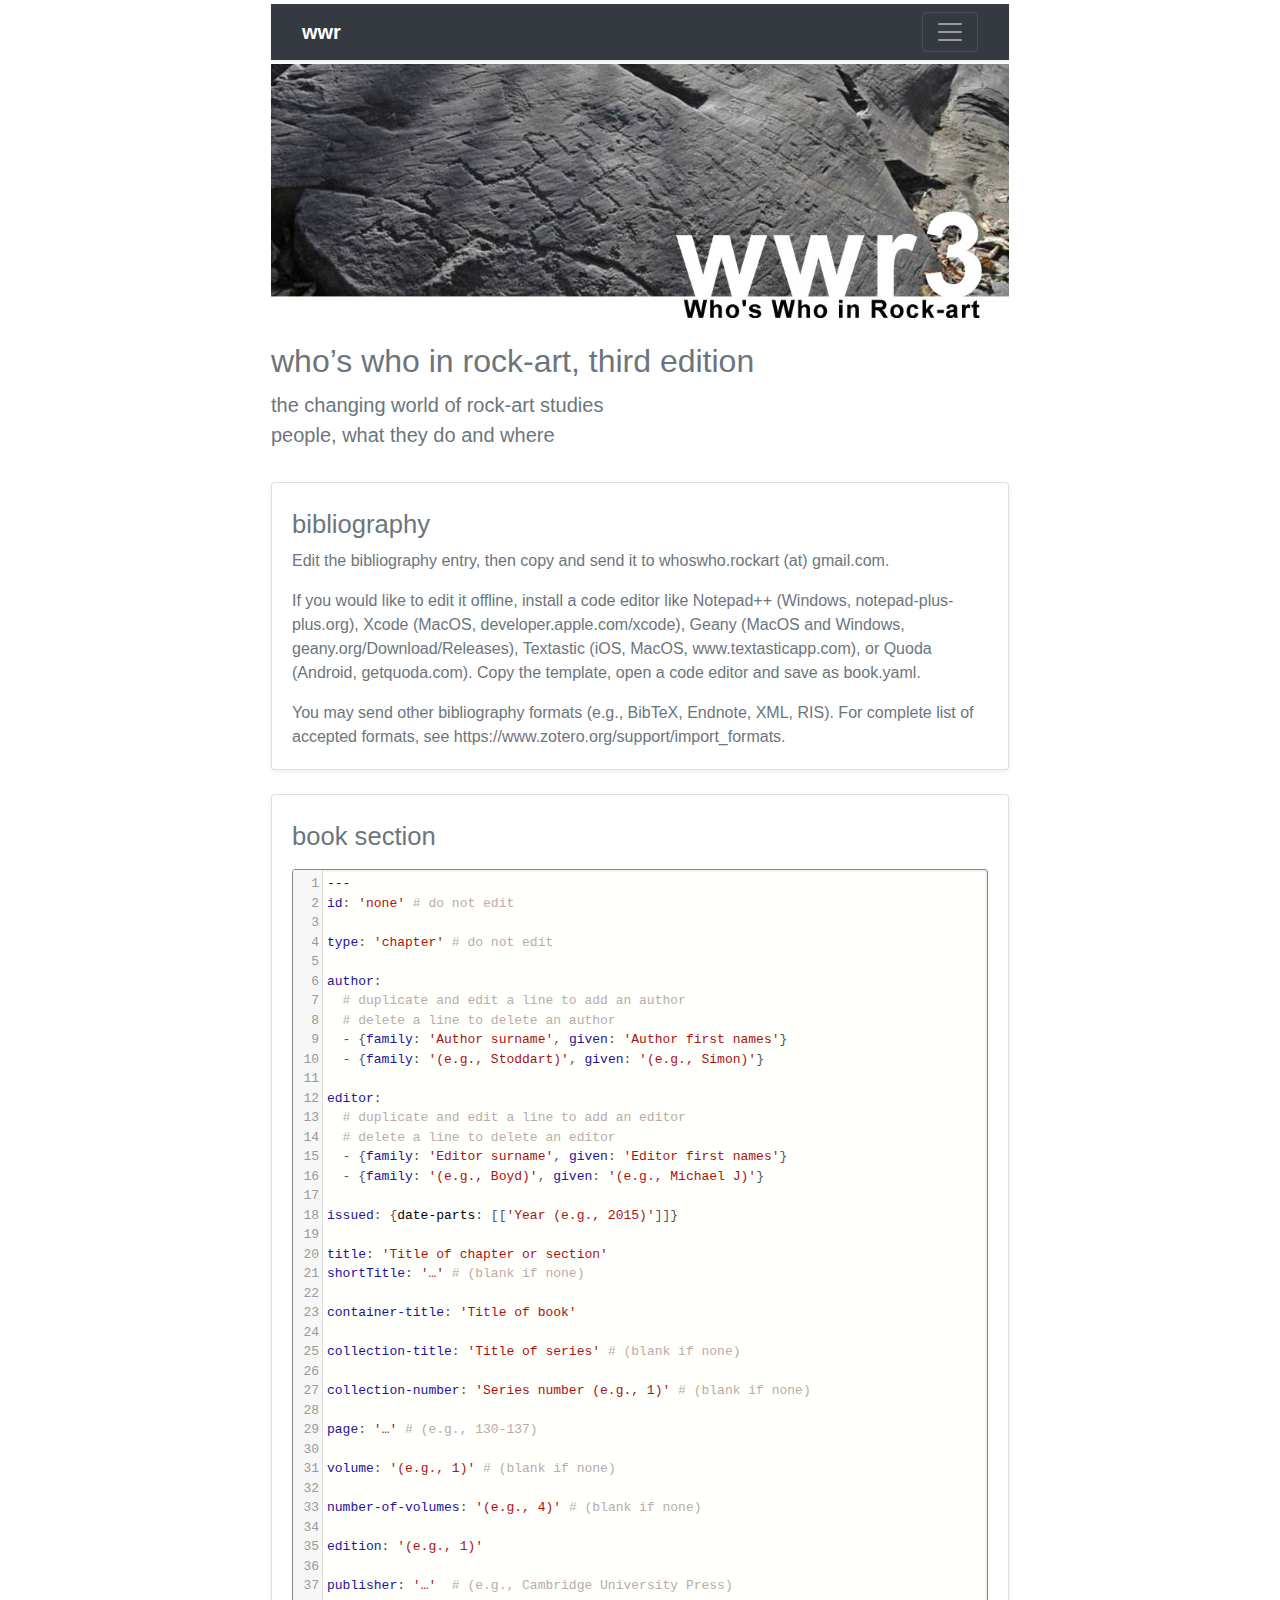
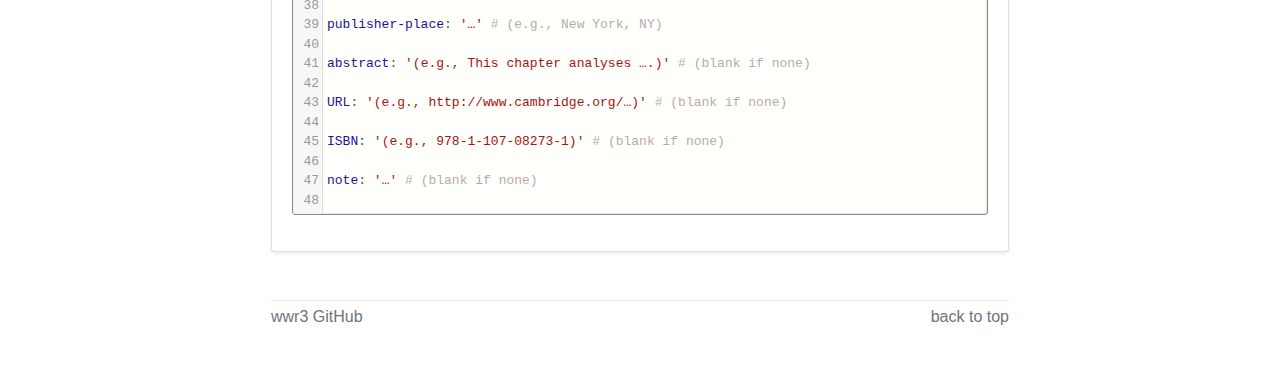
==== docs/en/book-section.html @ fb1601f6 "wwr3 update" ====
<!DOCTYPE html>
<html lang="en">
<head>
<meta charset="utf-8">
<meta name="viewport" content="width=device-width, initial-scale=1, shrink-to-fit=no">
<meta name="description" content="Who’s Who in Rock-art">
<meta name="author" content="Who’s Who in Rock-art">

<title>who’s who in rock-art, third edition  (wwr3)</title>

<meta name="keywords" content="who’s who, rock art">
<meta name="application-name" content="wwr3">

<meta name="msapplication-config" content="../assets/favicons/browserconfig.xml">
<link rel="apple-touch-icon" sizes="180x180" href="../assets/favicons/apple-touch-icon.png">
<link rel="icon" type="image/png" sizes="32x32" href="../assets/favicons/favicon-32x32.png">
<link rel="icon" type="image/png" sizes="16x16" href="../assets/favicons/favicon-16x16.png">
<link rel="manifest" href="../assets/favicons/manifest.json">
<link rel="mask-icon" color="#5bbad5" href="../assets/favicons/safari-pinned-tab.svg">
<link rel="shortcut icon" href="../assets/favicons/favicon.ico">
<link rel="stylesheet" href="../assets/css/codemirror.css">
<link rel="stylesheet" href="../assets/css/js-yaml-demo.css">
<link rel="stylesheet" href="../assets/css/bootstrap.min.css">
<link href="../assets/css/album.css" rel="stylesheet">
<style>.container {max-width: 768px;}</style>
</head>

<body>
<!--[if lte IE 9]><p>(cf., https://browsehappy.com/)</p><![endif]-->
<noscript><p>JavaScript required to view this page</p></noscript>

<header class="pt-1">
  <div class="container">
    <div class="collapse bg-dark" id="navbarHeader">
      <div class="container">
        <div class="row">
          <div class="col-sm-8 col-md-7 py-4">
          </div>
          <div class="col-sm-4 offset-md-1 py-4">
            <ul class="list-unstyled">
              <li><a href="index.html" class="text-white">introduction</a></li>
              <li><a href="main.html" class="text-white">main questionaire</a></li>
              <li><a href="main-example.html" class="text-white">main example</a></li>
              <li><a href="book.html" class="text-white">bibliography book</a></li>
              <li><a href="book-section.html" class="text-white">bibliography book section</a></li>
              <li><a href="journal-article.html" class="text-white">bibliography journal article</a></li>
              <li><a href="conference-paper.html" class="text-white">bibliography conference paper</a></li>
              <li><a href="search.html" class="text-white">search</a></li>
            </ul>
          </div>
        </div>
      </div>
    </div>
    <div class="navbar navbar-dark bg-dark shadow-sm">
      <div class="container d-flex justify-content-between">
        <a href="#" class="navbar-brand d-flex align-items-center">
          <strong>wwr</strong>
        </a>
        <button class="navbar-toggler" type="button" data-toggle="collapse" data-target="#navbarHeader" aria-controls="navbarHeader" aria-expanded="false" aria-label="Toggle navigation">
          <span class="navbar-toggler-icon"></span>
        </button>
      </div>
    </div>
  </div>
</header>

<main role="main">

  <div class="container">
    <div class="pt-1 pb-3">
      <img class="img-fluid mx-auto d-block" alt="../assets/images/wwr3.jpg" src="../assets/images/wwr3.jpg">
    </div>
    <h1>
      <small class="jumbotron-heading text-secondary">who’s who in rock-art, third edition</small>
    </h1>
    <p class="lead text-secondary">
      the changing world of rock-art studies<br>
      people, what they do and where
    </p>
  </div>

  <div class="album pt-3 pb-1 bg-transparent">
    <div class="container">
      <div class="row">

        <div class="col-md-12">
          <div class="card mb-4 shadow-sm">
            <div class="card-body">
              <h2 class="card-text text-secondary"><small>bibliography</small></h2>
              <p class="card-text text-secondary">Edit the bibliography entry, then copy and send it to <a href="mailto:whoswho.rockart" class="text-secondary">whoswho.rockart (at) gmail.com</a>.</p>
              <p class="card-text text-secondary">If you would like to edit it offline, install a code editor like Notepad++ (Windows, <a href="https://notepad-plus-plus.org/" class="text-secondary">notepad-plus-plus.org</a>), Xcode (MacOS, <a href="https://developer.apple.com/xcode/" class="text-secondary">developer.apple.com/xcode</a>), Geany (MacOS and Windows, <a href="https://geany.org/Download/Releases" class="text-secondary">geany.org/Download/Releases</a>), Textastic (iOS, MacOS, <a href="https://www.textasticapp.com/" class="text-secondary">www.textasticapp.com</a>), or Quoda (Android, <a href="http://getquoda.com/" class="text-secondary">getquoda.com</a>). Copy the template, open a code editor and save as book.yaml.</p>
              <p class="card-text text-secondary">You may send other bibliography formats (e.g., BibTeX, Endnote, XML, RIS). For complete list of accepted formats, see <a href="https://www.zotero.org/support/import_formats" class="text-secondary">https://www.zotero.org/support/import_formats</a>.</p>
            </div>
          </div>
        </div>

        <div class="col-md-12">
          <div class="card mb-4 shadow-sm">
            <div class="card-body">
              <h2 class="card-text text-secondary"><small>book section </small></h2>
              <p class="card-text text-secondary">
                <form name="wwrbooksection" accept-charset="utf-8" method="get" action="">
                  <div class="form-group">
                    <div class="src">
                      <textarea class="form-control" id="tarea" name="tarea">
---
id: 'none' # do not edit

type: 'chapter' # do not edit

author:
  # duplicate and edit a line to add an author
  # delete a line to delete an author
  - {family: 'Author surname', given: 'Author first names'}
  - {family: '(e.g., Stoddart)', given: '(e.g., Simon)'}

editor:
  # duplicate and edit a line to add an editor
  # delete a line to delete an editor
  - {family: 'Editor surname', given: 'Editor first names'}
  - {family: '(e.g., Boyd)', given: '(e.g., Michael J)'}

issued: {date-parts: [['Year (e.g., 2015)']]}

title: 'Title of chapter or section'
shortTitle: '…' # (blank if none)

container-title: 'Title of book'

collection-title: 'Title of series' # (blank if none)

collection-number: 'Series number (e.g., 1)' # (blank if none)

page: '…' # (e.g., 130-137)

volume: '(e.g., 1)' # (blank if none)

number-of-volumes: '(e.g., 4)' # (blank if none)

edition: '(e.g., 1)'

publisher: '…'  # (e.g., Cambridge University Press)

publisher-place: '…' # (e.g., New York, NY)

abstract: '(e.g., This chapter analyses ….)' # (blank if none)

URL: '(e.g., http://www.cambridge.org/…)' # (blank if none)

ISBN: '(e.g., 978-1-107-08273-1)' # (blank if none)

note: '…' # (blank if none)
</textarea>
                    </div>
                    <!-- /div class="src" -->
                  </div>
                </form>
              </p>
            </div>
          </div>
        </div>

      </div>
      <!-- /div class="row" -->
    </div>
    <!-- /div class="container" -->
  </div>
  <!-- /div class="album pt-3 pb-1 bg-transparent" -->

</main>

<footer class="text-muted  pt-1">
  <div class="container">
    <hr class="mb-1">
    <p class="float-right">
      <a class="text-muted" href="#">back to top</a>
    </p>
    <p><a class="text-muted" href="https://github.com/whoswho-rockart/wwr3">wwr3 GitHub</a></p>
  </div>
</footer>

<script src="../assets/js/jquery-3.3.1.slim.min.js"></script>
<script>window.jQuery || document.write('<script src="../assets/js/jquery-3.3.1.slim.min.js"><\/script>')</script>
<script src="../assets/js/popper.min.js"></script>
<script src="../assets/js/bootstrap.min.js"></script>
<script src="../assets/js/holder.min.js"></script>
<script src="../assets/js/js-yaml-demo.js"></script>
</body>
</html>
---- docs/assets/css/codemirror.css ----
/* BASICS */

.CodeMirror {
  /* Set height, width, borders, and global font properties here */
  font-family: monospace;
  height: 300px;
  color: black;
  direction: ltr;
}

/* PADDING */

.CodeMirror-lines {
  padding: 4px 0; /* Vertical padding around content */
}
.CodeMirror pre {
  padding: 0 4px; /* Horizontal padding of content */
}

.CodeMirror-scrollbar-filler, .CodeMirror-gutter-filler {
  background-color: white; /* The little square between H and V scrollbars */
}

/* GUTTER */

.CodeMirror-gutters {
  border-right: 1px solid #ddd;
  background-color: #f7f7f7;
  white-space: nowrap;
}
.CodeMirror-linenumbers {}
.CodeMirror-linenumber {
  padding: 0 3px 0 5px;
  min-width: 20px;
  text-align: right;
  color: #999;
  white-space: nowrap;
}

.CodeMirror-guttermarker { color: black; }
.CodeMirror-guttermarker-subtle { color: #999; }

/* CURSOR */

.CodeMirror-cursor {
  border-left: 1px solid black;
  border-right: none;
  width: 0;
}
/* Shown when moving in bi-directional text */
.CodeMirror div.CodeMirror-secondarycursor {
  border-left: 1px solid silver;
}
.cm-fat-cursor .CodeMirror-cursor {
  width: auto;
  border: 0 !important;
  background: #7e7;
}
.cm-fat-cursor div.CodeMirror-cursors {
  z-index: 1;
}
.cm-fat-cursor-mark {
  background-color: rgba(20, 255, 20, 0.5);
  -webkit-animation: blink 1.06s steps(1) infinite;
  -moz-animation: blink 1.06s steps(1) infinite;
  animation: blink 1.06s steps(1) infinite;
}
.cm-animate-fat-cursor {
  width: auto;
  border: 0;
  -webkit-animation: blink 1.06s steps(1) infinite;
  -moz-animation: blink 1.06s steps(1) infinite;
  animation: blink 1.06s steps(1) infinite;
  background-color: #7e7;
}
@-moz-keyframes blink {
  0% {}
  50% { background-color: transparent; }
  100% {}
}
@-webkit-keyframes blink {
  0% {}
  50% { background-color: transparent; }
  100% {}
}
@keyframes blink {
  0% {}
  50% { background-color: transparent; }
  100% {}
}

/* Can style cursor different in overwrite (non-insert) mode */
.CodeMirror-overwrite .CodeMirror-cursor {}

.cm-tab { display: inline-block; text-decoration: inherit; }

.CodeMirror-rulers {
  position: absolute;
  left: 0; right: 0; top: -50px; bottom: -20px;
  overflow: hidden;
}
.CodeMirror-ruler {
  border-left: 1px solid #ccc;
  top: 0; bottom: 0;
  position: absolute;
}

/* DEFAULT THEME */

.cm-s-default .cm-header {color: blue;}
.cm-s-default .cm-quote {color: #090;}
.cm-negative {color: #d44;}
.cm-positive {color: #292;}
.cm-header, .cm-strong {font-weight: bold;}
.cm-em {font-style: italic;}
.cm-link {text-decoration: underline;}
.cm-strikethrough {text-decoration: line-through;}

.cm-s-default .cm-keyword {color: #708;}
.cm-s-default .cm-atom {color: #219;}
.cm-s-default .cm-number {color: #164;}
.cm-s-default .cm-def {color: #00f;}
.cm-s-default .cm-variable,
.cm-s-default .cm-punctuation,
.cm-s-default .cm-property,
.cm-s-default .cm-operator {}
.cm-s-default .cm-variable-2 {color: #05a;}
.cm-s-default .cm-variable-3, .cm-s-default .cm-type {color: #085;}
.cm-s-default .cm-comment {color: #a50;}
.cm-s-default .cm-string {color: #a11;}
.cm-s-default .cm-string-2 {color: #f50;}
.cm-s-default .cm-meta {color: #555;}
.cm-s-default .cm-qualifier {color: #555;}
.cm-s-default .cm-builtin {color: #30a;}
.cm-s-default .cm-bracket {color: #997;}
.cm-s-default .cm-tag {color: #170;}
.cm-s-default .cm-attribute {color: #00c;}
.cm-s-default .cm-hr {color: #999;}
.cm-s-default .cm-link {color: #00c;}

.cm-s-default .cm-error {color: #f00;}
.cm-invalidchar {color: #f00;}

.CodeMirror-composing { border-bottom: 2px solid; }

/* Default styles for common addons */

div.CodeMirror span.CodeMirror-matchingbracket {color: #0b0;}
div.CodeMirror span.CodeMirror-nonmatchingbracket {color: #a22;}
.CodeMirror-matchingtag { background: rgba(255, 150, 0, .3); }
.CodeMirror-activeline-background {background: #e8f2ff;}

/* STOP */

/* The rest of this file contains styles related to the mechanics of
   the editor. You probably shouldn't touch them. */

.CodeMirror {
  position: relative;
  overflow: hidden;
  background: white;
}

.CodeMirror-scroll {
  overflow: scroll !important; /* Things will break if this is overridden */
  /* 30px is the magic margin used to hide the element's real scrollbars */
  /* See overflow: hidden in .CodeMirror */
  margin-bottom: -30px; margin-right: -30px;
  padding-bottom: 30px;
  height: 100%;
  outline: none; /* Prevent dragging from highlighting the element */
  position: relative;
}
.CodeMirror-sizer {
  position: relative;
  border-right: 30px solid transparent;
}

/* The fake, visible scrollbars. Used to force redraw during scrolling
   before actual scrolling happens, thus preventing shaking and
   flickering artifacts. */
.CodeMirror-vscrollbar, .CodeMirror-hscrollbar, .CodeMirror-scrollbar-filler, .CodeMirror-gutter-filler {
  position: absolute;
  z-index: 6;
  display: none;
}
.CodeMirror-vscrollbar {
  right: 0; top: 0;
  overflow-x: hidden;
  overflow-y: scroll;
}
.CodeMirror-hscrollbar {
  bottom: 0; left: 0;
  overflow-y: hidden;
  overflow-x: scroll;
}
.CodeMirror-scrollbar-filler {
  right: 0; bottom: 0;
}
.CodeMirror-gutter-filler {
  left: 0; bottom: 0;
}

.CodeMirror-gutters {
  position: absolute; left: 0; top: 0;
  min-height: 100%;
  z-index: 3;
}
.CodeMirror-gutter {
  white-space: normal;
  height: 100%;
  display: inline-block;
  vertical-align: top;
  margin-bottom: -30px;
}
.CodeMirror-gutter-wrapper {
  position: absolute;
  z-index: 4;
  background: none !important;
  border: none !important;
}
.CodeMirror-gutter-background {
  position: absolute;
  top: 0; bottom: 0;
  z-index: 4;
}
.CodeMirror-gutter-elt {
  position: absolute;
  cursor: default;
  z-index: 4;
}
.CodeMirror-gutter-wrapper ::selection { background-color: transparent }
.CodeMirror-gutter-wrapper ::-moz-selection { background-color: transparent }

.CodeMirror-lines {
  cursor: text;
  min-height: 1px; /* prevents collapsing before first draw */
}
.CodeMirror pre {
  /* Reset some styles that the rest of the page might have set */
  -moz-border-radius: 0; -webkit-border-radius: 0; border-radius: 0;
  border-width: 0;
  background: transparent;
  font-family: inherit;
  font-size: inherit;
  margin: 0;
  white-space: pre;
  word-wrap: normal;
  line-height: inherit;
  color: inherit;
  z-index: 2;
  position: relative;
  overflow: visible;
  -webkit-tap-highlight-color: transparent;
  -webkit-font-variant-ligatures: contextual;
  font-variant-ligatures: contextual;
}
.CodeMirror-wrap pre {
  word-wrap: break-word;
  white-space: pre-wrap;
  word-break: normal;
}

.CodeMirror-linebackground {
  position: absolute;
  left: 0; right: 0; top: 0; bottom: 0;
  z-index: 0;
}

.CodeMirror-linewidget {
  position: relative;
  z-index: 2;
  padding: 0.1px; /* Force widget margins to stay inside of the container */
}

.CodeMirror-widget {}

.CodeMirror-rtl pre { direction: rtl; }

.CodeMirror-code {
  outline: none;
}

/* Force content-box sizing for the elements where we expect it */
.CodeMirror-scroll,
.CodeMirror-sizer,
.CodeMirror-gutter,
.CodeMirror-gutters,
.CodeMirror-linenumber {
  -moz-box-sizing: content-box;
  box-sizing: content-box;
}

.CodeMirror-measure {
  position: absolute;
  width: 100%;
  height: 0;
  overflow: hidden;
  visibility: hidden;
}

.CodeMirror-cursor {
  position: absolute;
  pointer-events: none;
}
.CodeMirror-measure pre { position: static; }

div.CodeMirror-cursors {
  visibility: hidden;
  position: relative;
  z-index: 3;
}
div.CodeMirror-dragcursors {
  visibility: visible;
}

.CodeMirror-focused div.CodeMirror-cursors {
  visibility: visible;
}

.CodeMirror-selected { background: #d9d9d9; }
.CodeMirror-focused .CodeMirror-selected { background: #d7d4f0; }
.CodeMirror-crosshair { cursor: crosshair; }
.CodeMirror-line::selection, .CodeMirror-line > span::selection, .CodeMirror-line > span > span::selection { background: #d7d4f0; }
.CodeMirror-line::-moz-selection, .CodeMirror-line > span::-moz-selection, .CodeMirror-line > span > span::-moz-selection { background: #d7d4f0; }

.cm-searching {
  background-color: #ffa;
  background-color: rgba(255, 255, 0, .4);
}

/* Used to force a border model for a node */
.cm-force-border { padding-right: .1px; }

@media print {
  /* Hide the cursor when printing */
  .CodeMirror div.CodeMirror-cursors {
    visibility: hidden;
  }
}

/* See issue #2901 */
.cm-tab-wrap-hack:after { content: ''; }

/* Help users use markselection to safely style text background */
span.CodeMirror-selectedtext { background: none; }
---- docs/assets/css/js-yaml-demo.css ----
html, body {
  height: 100%;
}

body {
  margin: 0 30px;
  padding-bottom: 125px;
  overflow-x: hidden;
}

.header {
  padding: 1px 0 30px;
  white-space: nowrap;
  overflow: hidden;
}

.subheader {
  position: absolute;
  top: -35px;
  width: 100%;
}

.content {
  height: 100%;
}

#permalink {
  float: right;
}

.src .CodeMirror {
  background-color: #fffffb;
  border: 1px solid #888;
  border-radius: 3px;
  box-shadow: 0 0 3px #ccc inset;
}

.dst .CodeMirror {
  background-color: #F8F8F8;
  border: 1px solid #eee;
  border-radius: 3px;
}

/*.CodeMirror-scroll {
  height: 500px;
  line-height: 1.2;
}*/

.CodeMirror {
  height: 100%;
  font-size: 13px;
}

.CodeMirror .cm-comment {
  color: #baa;
}

.gh-ribbon {
    -webkit-transform: rotate(45deg);
    -ms-transform: rotate(45deg);
    transform: rotate(45deg);
    background-color: #686868;
    box-shadow: 0 0 2px rgba(102, 102, 102, 0.4);
    display: block;
    padding: 1px 0;
    position: fixed;
    right: -60px;
    top: 44px;
    width: 230px;
    z-index: 10000;
}
.gh-ribbon a {
    font-family: "Helvetica Neue",Helvetica,Arial,sans-serif;
    font-size: 13px;
    border: 1px solid #AAAAAA;
    color: #FFFFFF;
    display: block;
    font-size: 13px;
    font-weight: 700;
    outline: medium none;
    padding: 4px 50px 2px;
    text-align: center;
    text-decoration: none;
}
.csstransforms .gh-ribbon {
    display: block;
}
---- docs/assets/css/album.css ----
:root {
  --jumbotron-padding-y: 3rem;
}

.jumbotron {
  padding-top: var(--jumbotron-padding-y);
  padding-bottom: var(--jumbotron-padding-y);
  margin-bottom: 0;
  background-color: #fff;
}
@media (min-width: 768px) {
  .jumbotron {
    padding-top: calc(var(--jumbotron-padding-y) * 2);
    padding-bottom: calc(var(--jumbotron-padding-y) * 2);
  }
}

.jumbotron p:last-child {
  margin-bottom: 0;
}

.jumbotron-heading {
  font-weight: 300;
}

.jumbotron .container {
  max-width: 40rem;
}

footer {
  padding-top: 3rem;
  padding-bottom: 3rem;
}

footer p {
  margin-bottom: .25rem;
}
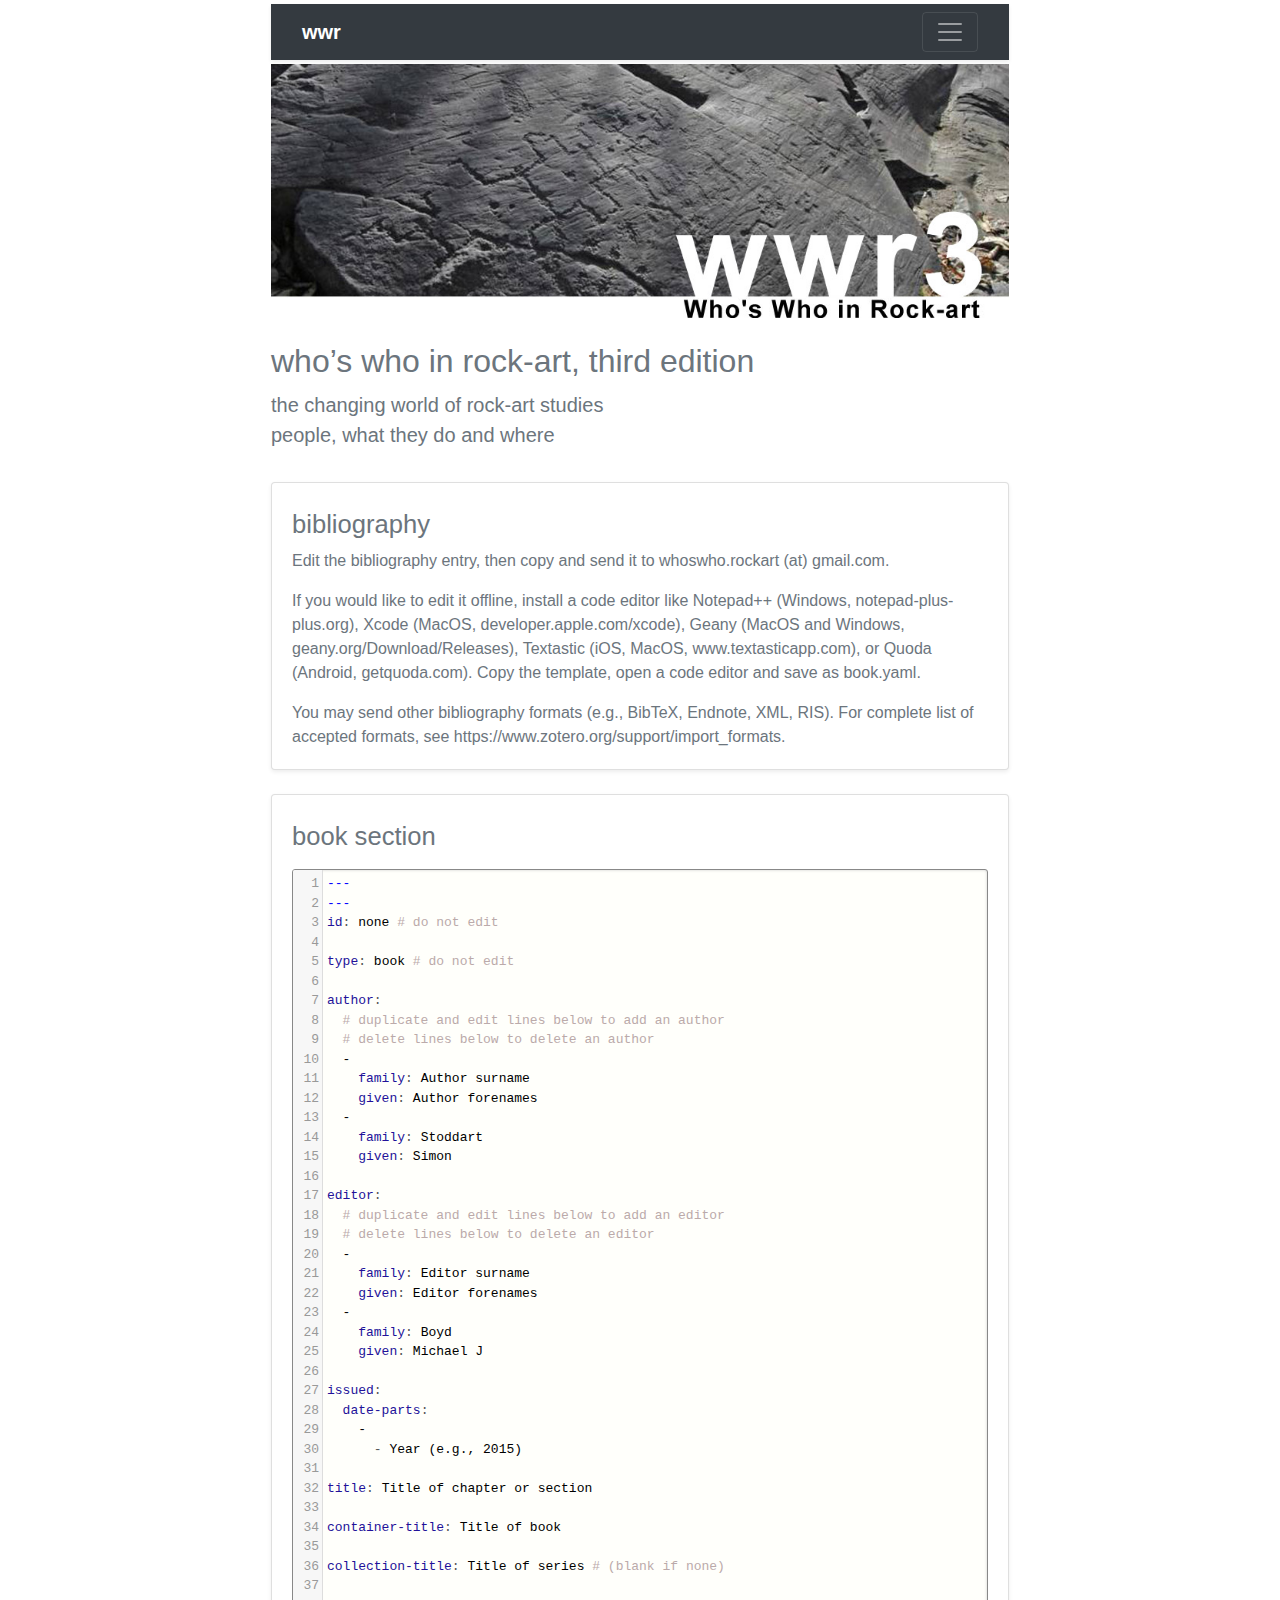
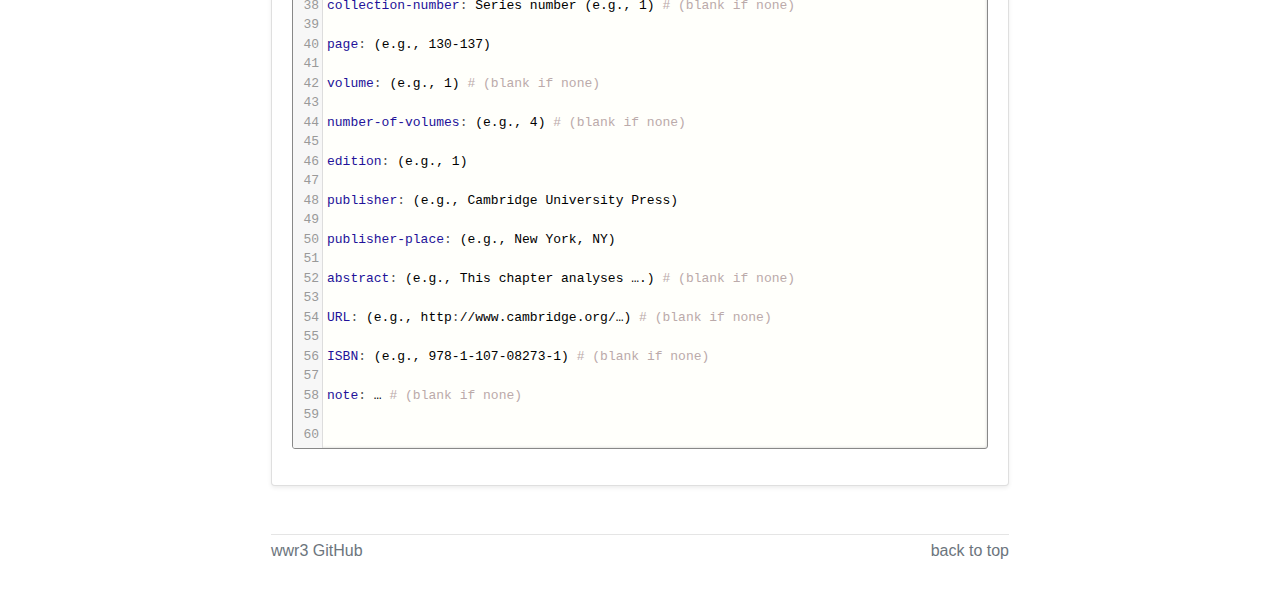
==== commit cdf40362: "(wwr3 update)" ====
--- a/docs/en/book-section.html
+++ b/docs/en/book-section.html
@@ -104,52 +104,64 @@
                     <div class="src">
                       <textarea class="form-control" id="tarea" name="tarea">
 ---
-id: 'none' # do not edit
-
-type: 'chapter' # do not edit
+---
+id: none # do not edit
+
+type: book # do not edit
 
 author:
-  # duplicate and edit a line to add an author
-  # delete a line to delete an author
-  - {family: 'Author surname', given: 'Author first names'}
-  - {family: '(e.g., Stoddart)', given: '(e.g., Simon)'}
+  # duplicate and edit lines below to add an author
+  # delete lines below to delete an author
+  -
+    family: Author surname
+    given: Author forenames
+  -
+    family: Stoddart
+    given: Simon
 
 editor:
-  # duplicate and edit a line to add an editor
-  # delete a line to delete an editor
-  - {family: 'Editor surname', given: 'Editor first names'}
-  - {family: '(e.g., Boyd)', given: '(e.g., Michael J)'}
-
-issued: {date-parts: [['Year (e.g., 2015)']]}
-
-title: 'Title of chapter or section'
-shortTitle: '…' # (blank if none)
-
-container-title: 'Title of book'
-
-collection-title: 'Title of series' # (blank if none)
-
-collection-number: 'Series number (e.g., 1)' # (blank if none)
-
-page: '…' # (e.g., 130-137)
-
-volume: '(e.g., 1)' # (blank if none)
-
-number-of-volumes: '(e.g., 4)' # (blank if none)
-
-edition: '(e.g., 1)'
-
-publisher: '…'  # (e.g., Cambridge University Press)
-
-publisher-place: '…' # (e.g., New York, NY)
-
-abstract: '(e.g., This chapter analyses ….)' # (blank if none)
-
-URL: '(e.g., http://www.cambridge.org/…)' # (blank if none)
-
-ISBN: '(e.g., 978-1-107-08273-1)' # (blank if none)
-
-note: '…' # (blank if none)
+  # duplicate and edit lines below to add an editor
+  # delete lines below to delete an editor
+  -
+    family: Editor surname
+    given: Editor forenames
+  -
+    family: Boyd
+    given: Michael J
+
+issued:
+  date-parts:
+    -
+      - Year (e.g., 2015)
+
+title: Title of chapter or section
+
+container-title: Title of book
+
+collection-title: Title of series # (blank if none)
+
+collection-number: Series number (e.g., 1) # (blank if none)
+
+page: (e.g., 130-137)
+
+volume: (e.g., 1) # (blank if none)
+
+number-of-volumes: (e.g., 4) # (blank if none)
+
+edition: (e.g., 1)
+
+publisher: (e.g., Cambridge University Press)
+
+publisher-place: (e.g., New York, NY)
+
+abstract: (e.g., This chapter analyses ….) # (blank if none)
+
+URL: (e.g., http://www.cambridge.org/…) # (blank if none)
+
+ISBN: (e.g., 978-1-107-08273-1) # (blank if none)
+
+note: … # (blank if none)
+
 </textarea>
                     </div>
                     <!-- /div class="src" -->
--- a/docs/assets/css/js-yaml-demo.css
+++ b/docs/assets/css/js-yaml-demo.css
@@ -1,13 +1,3 @@
-html, body {
-  height: 100%;
-}
-
-body {
-  margin: 0 30px;
-  padding-bottom: 125px;
-  overflow-x: hidden;
-}
-
 .header {
   padding: 1px 0 30px;
   white-space: nowrap;
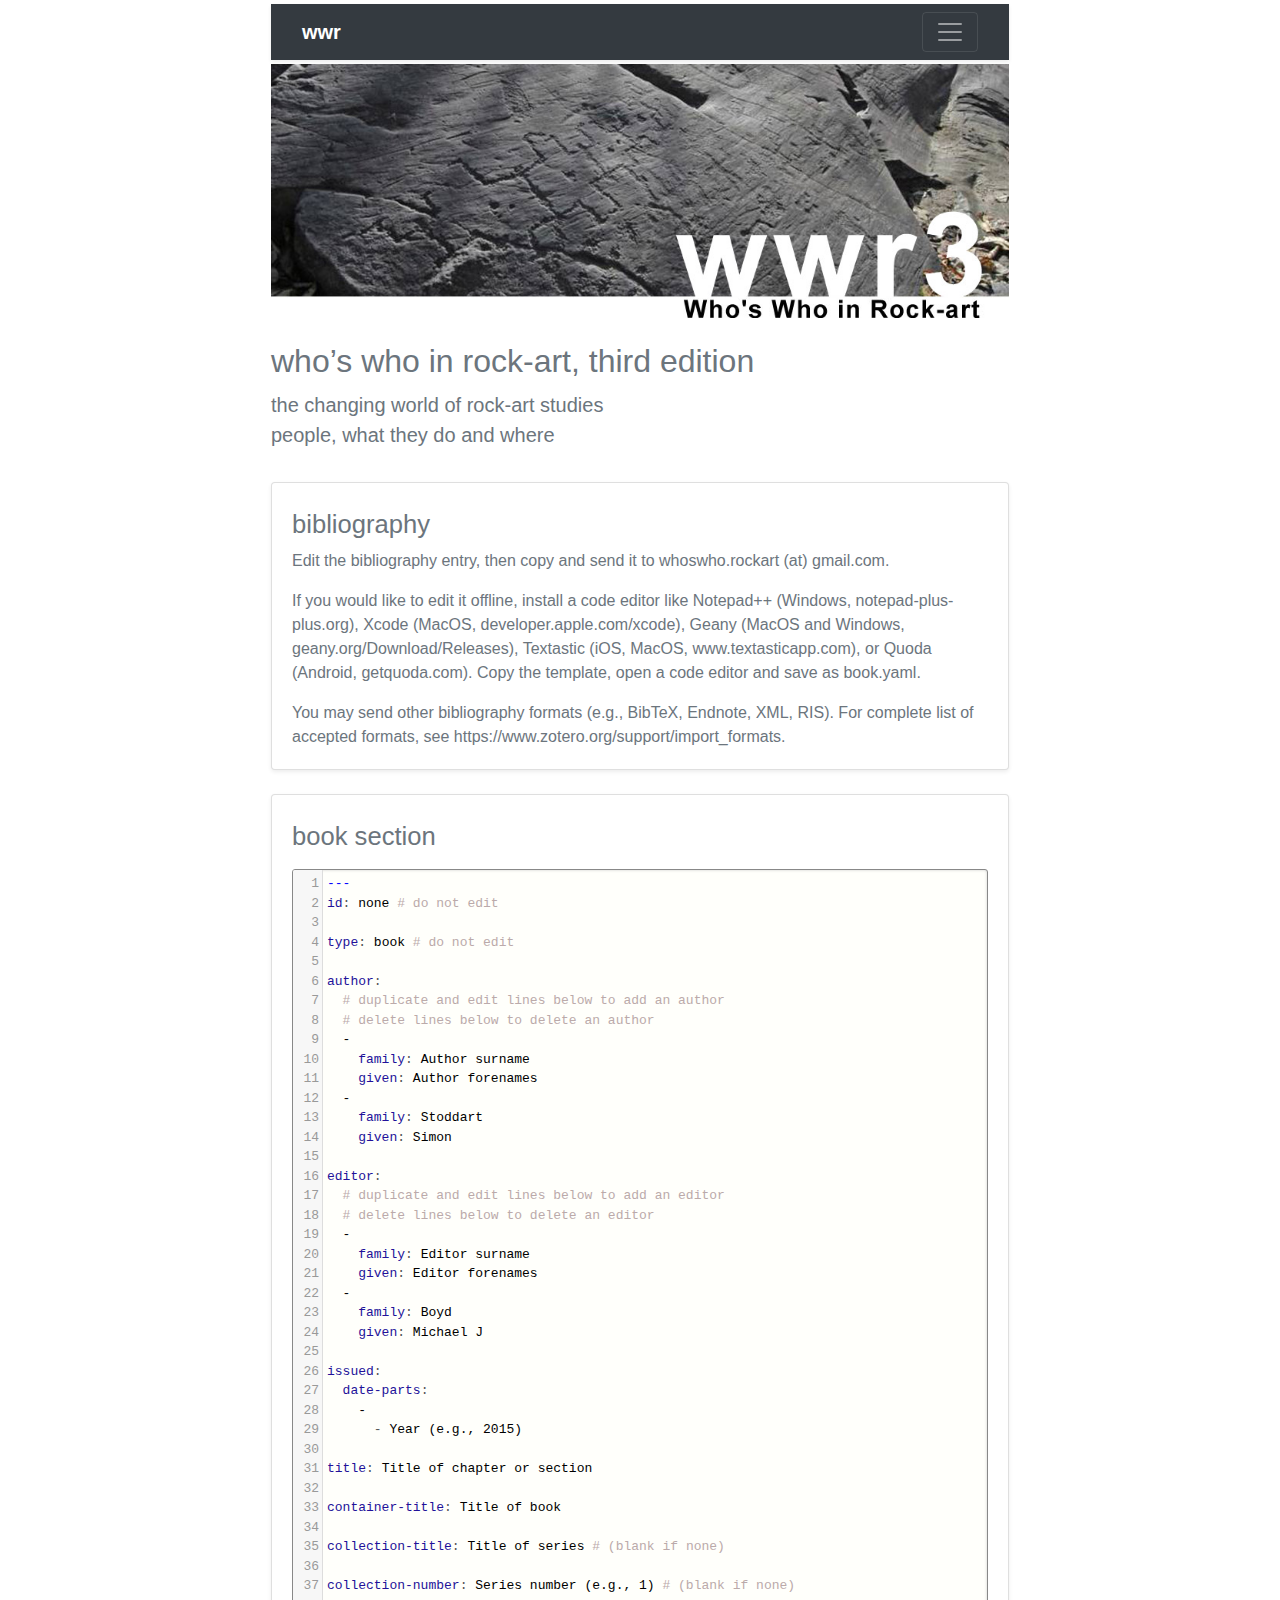
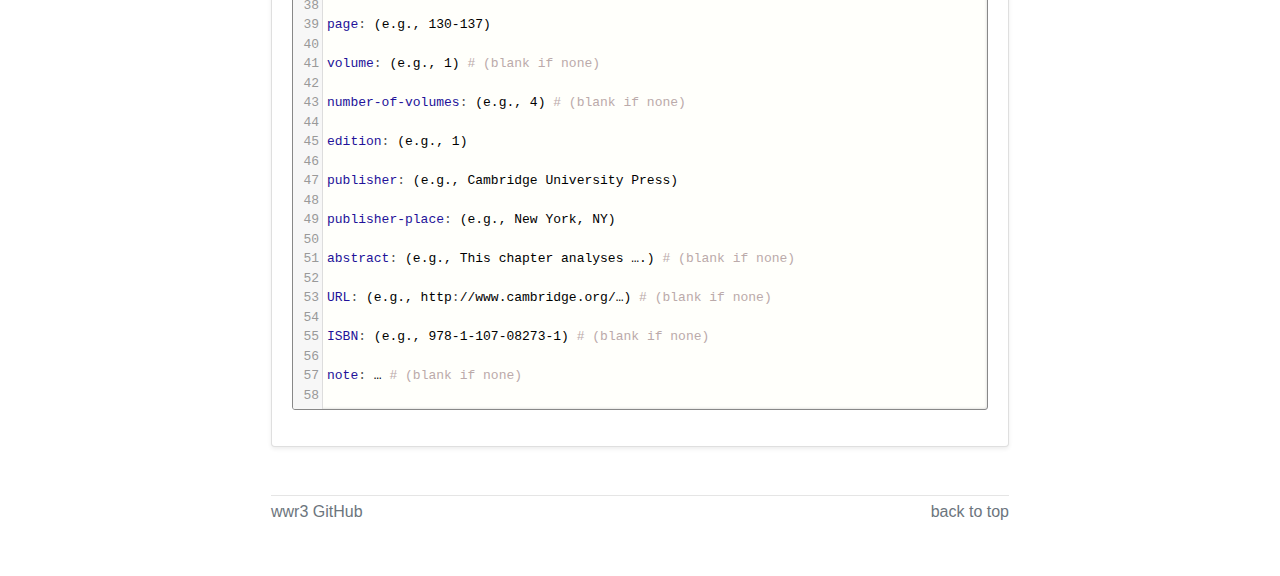
==== commit b73f5bb9: "wwr3 update" ====
--- a/docs/en/book-section.html
+++ b/docs/en/book-section.html
@@ -104,7 +104,6 @@
                     <div class="src">
                       <textarea class="form-control" id="tarea" name="tarea">
 ---
----
 id: none # do not edit
 
 type: book # do not edit
@@ -161,7 +160,6 @@
 ISBN: (e.g., 978-1-107-08273-1) # (blank if none)
 
 note: … # (blank if none)
-
 </textarea>
                     </div>
                     <!-- /div class="src" -->
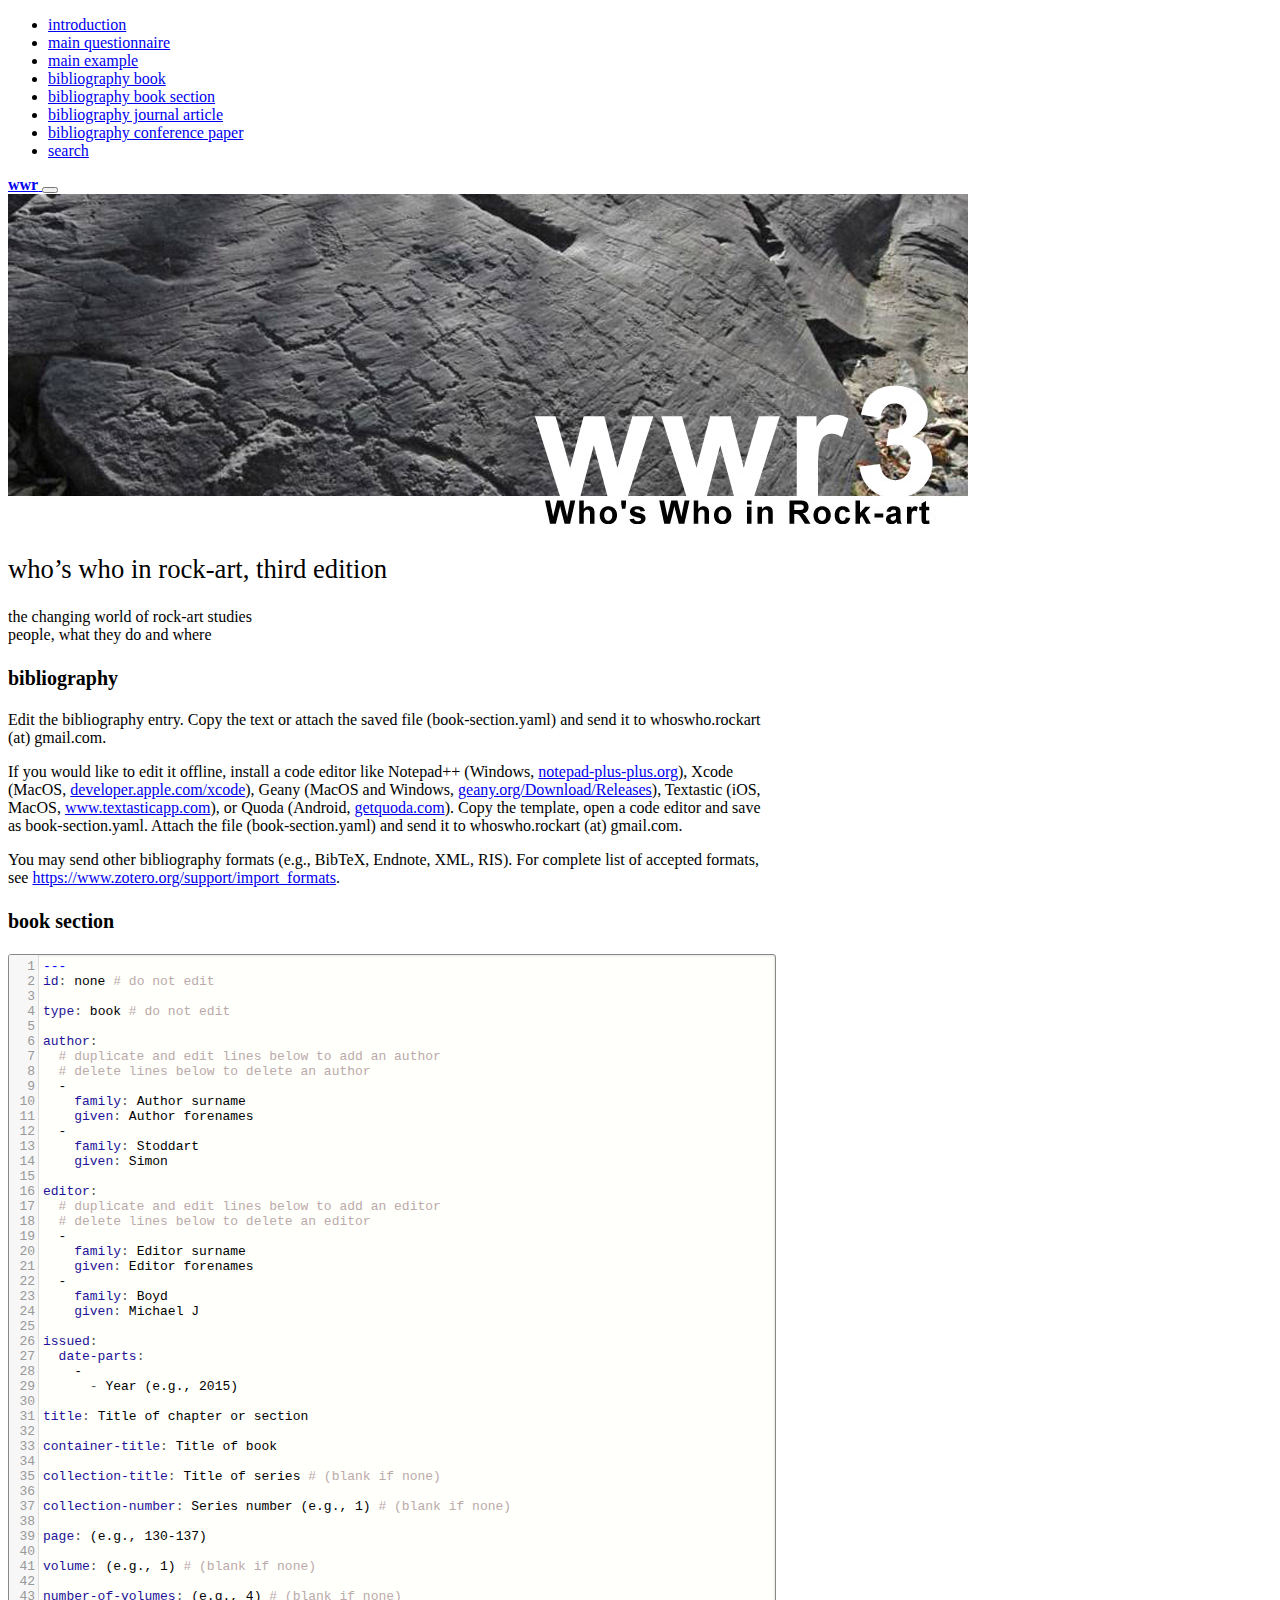
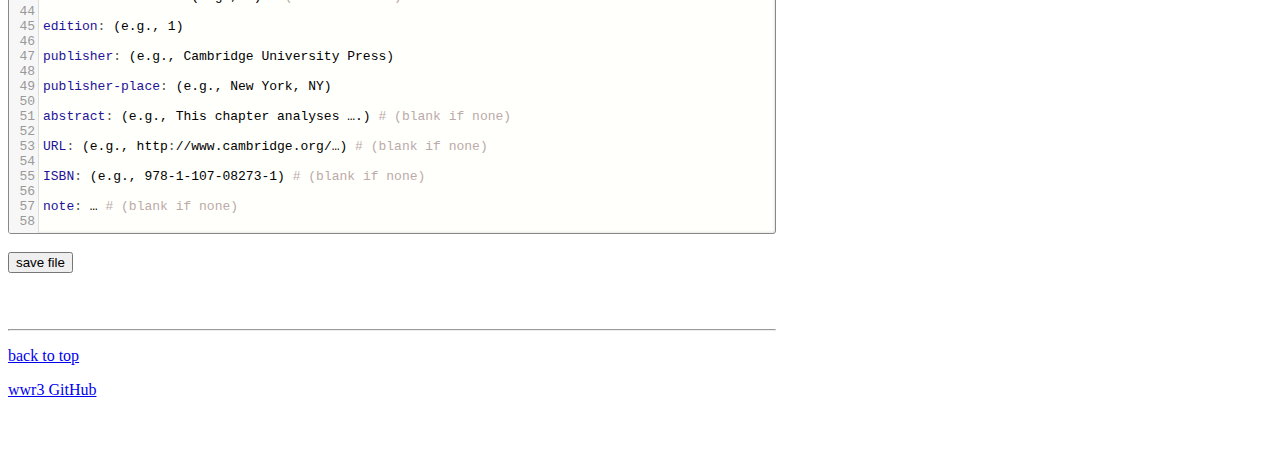
==== commit e8e41a11: "update" ====
--- a/docs/en/book-section.html
+++ b/docs/en/book-section.html
@@ -20,7 +20,7 @@
 <link rel="shortcut icon" href="../assets/favicons/favicon.ico">
 <link rel="stylesheet" href="../assets/css/codemirror.css">
 <link rel="stylesheet" href="../assets/css/js-yaml-demo.css">
-<link rel="stylesheet" href="../assets/css/bootstrap.min.css">
+<link rel="stylesheet" href="https://cdn.jsdelivr.net/npm/bootstrap@4.6.0/dist/css/bootstrap.min.css" integrity="sha384-B0vP5xmATw1+K9KRQjQERJvTumQW0nPEzvF6L/Z6nronJ3oUOFUFpCjEUQouq2+l" crossorigin="anonymous">
 <link href="../assets/css/album.css" rel="stylesheet">
 <style>.container {max-width: 768px;}</style>
 </head>
@@ -39,7 +39,7 @@
           <div class="col-sm-4 offset-md-1 py-4">
             <ul class="list-unstyled">
               <li><a href="index.html" class="text-white">introduction</a></li>
-              <li><a href="main.html" class="text-white">main questionaire</a></li>
+              <li><a href="main.html" class="text-white">main questionnaire</a></li>
               <li><a href="main-example.html" class="text-white">main example</a></li>
               <li><a href="book.html" class="text-white">bibliography book</a></li>
               <li><a href="book-section.html" class="text-white">bibliography book section</a></li>
@@ -87,22 +87,23 @@
           <div class="card mb-4 shadow-sm">
             <div class="card-body">
               <h2 class="card-text text-secondary"><small>bibliography</small></h2>
-              <p class="card-text text-secondary">Edit the bibliography entry, then copy and send it to <a href="mailto:whoswho.rockart" class="text-secondary">whoswho.rockart (at) gmail.com</a>.</p>
-              <p class="card-text text-secondary">If you would like to edit it offline, install a code editor like Notepad++ (Windows, <a href="https://notepad-plus-plus.org/" class="text-secondary">notepad-plus-plus.org</a>), Xcode (MacOS, <a href="https://developer.apple.com/xcode/" class="text-secondary">developer.apple.com/xcode</a>), Geany (MacOS and Windows, <a href="https://geany.org/Download/Releases" class="text-secondary">geany.org/Download/Releases</a>), Textastic (iOS, MacOS, <a href="https://www.textasticapp.com/" class="text-secondary">www.textasticapp.com</a>), or Quoda (Android, <a href="http://getquoda.com/" class="text-secondary">getquoda.com</a>). Copy the template, open a code editor and save as book.yaml.</p>
+              <p class="card-text text-secondary">Edit the bibliography entry. Copy the text or attach the saved file (book-section.yaml) and send it to whoswho.rockart (at) gmail.com.</p>
+              <p class="card-text text-secondary">If you would like to edit it offline, install a code editor like Notepad++ (Windows, <a href="https://notepad-plus-plus.org/" class="text-secondary">notepad-plus-plus.org</a>), Xcode (MacOS, <a href="https://developer.apple.com/xcode/" class="text-secondary">developer.apple.com/xcode</a>), Geany (MacOS and Windows, <a href="https://geany.org/Download/Releases" class="text-secondary">geany.org/Download/Releases</a>), Textastic (iOS, MacOS, <a href="https://www.textasticapp.com/" class="text-secondary">www.textasticapp.com</a>), or Quoda (Android, <a href="http://getquoda.com/" class="text-secondary">getquoda.com</a>). Copy the template, open a code editor and save as book-section.yaml. Attach the file (book-section.yaml) and send it to whoswho.rockart (at) gmail.com.</p>
               <p class="card-text text-secondary">You may send other bibliography formats (e.g., BibTeX, Endnote, XML, RIS). For complete list of accepted formats, see <a href="https://www.zotero.org/support/import_formats" class="text-secondary">https://www.zotero.org/support/import_formats</a>.</p>
             </div>
-          </div>
+            <!-- class="card-body" -->
+          </div>
+          <!-- class="card mb-4 shadow-sm" -->
         </div>
+        <!-- class="col-md-12" -->
 
         <div class="col-md-12">
           <div class="card mb-4 shadow-sm">
-            <div class="card-body">
-              <h2 class="card-text text-secondary"><small>book section </small></h2>
-              <p class="card-text text-secondary">
-                <form name="wwrbooksection" accept-charset="utf-8" method="get" action="">
-                  <div class="form-group">
-                    <div class="src">
-                      <textarea class="form-control" id="tarea" name="tarea">
+            <form name="wwrbooksection" accept-charset="utf-8" method="get" action="">
+              <div class="card-body">
+                <h2 class="card-text text-secondary"><small>book section</small></h2>
+                <div class="src">
+                  <textarea class="form-control" id="tarea" name="tarea">
 ---
 id: none # do not edit
 
@@ -161,23 +162,35 @@
 
 note: … # (blank if none)
 </textarea>
-                    </div>
-                    <!-- /div class="src" -->
+                </div>
+                <!-- class="src" -->
+                <br>
+                <div class="form-row">
+                  <div class="col-6">
+                    <button onclick="saveFile('book-section')" type="button" class="btn btn-secondary btn-sm form-control form-control-sm">
+                      save file
+                    </button>
                   </div>
-                </form>
-              </p>
-            </div>
-          </div>
+                </div>
+                <!-- class="form-row" -->
+              </div>
+              <!-- class="card-body" -->
+            </form>
+            <!--  name="wwrbooksection" -->
+          </div>
+          <!-- class="card mb-4 shadow-sm" -->
         </div>
+        <!-- class="col-md-12" -->
 
       </div>
-      <!-- /div class="row" -->
-    </div>
-    <!-- /div class="container" -->
-  </div>
-  <!-- /div class="album pt-3 pb-1 bg-transparent" -->
+      <!-- class="row" -->
+    </div>
+    <!-- class="container" -->
+  </div>
+  <!-- class="album pt-3 pb-1 bg-transparent" -->
 
 </main>
+<!--  role="main" -->
 
 <footer class="text-muted  pt-1">
   <div class="container">
@@ -189,11 +202,10 @@
   </div>
 </footer>
 
-<script src="../assets/js/jquery-3.3.1.slim.min.js"></script>
-<script>window.jQuery || document.write('<script src="../assets/js/jquery-3.3.1.slim.min.js"><\/script>')</script>
-<script src="../assets/js/popper.min.js"></script>
-<script src="../assets/js/bootstrap.min.js"></script>
+<script src="https://code.jquery.com/jquery-3.5.1.slim.min.js" integrity="sha384-DfXdz2htPH0lsSSs5nCTpuj/zy4C+OGpamoFVy38MVBnE+IbbVYUew+OrCXaRkfj" crossorigin="anonymous"></script>
+<script src="https://cdn.jsdelivr.net/npm/bootstrap@4.6.0/dist/js/bootstrap.bundle.min.js" integrity="sha384-Piv4xVNRyMGpqkS2by6br4gNJ7DXjqk09RmUpJ8jgGtD7zP9yug3goQfGII0yAns" crossorigin="anonymous"></script>
 <script src="../assets/js/holder.min.js"></script>
 <script src="../assets/js/js-yaml-demo.js"></script>
+<script src="save.js"></script>
 </body>
 </html>
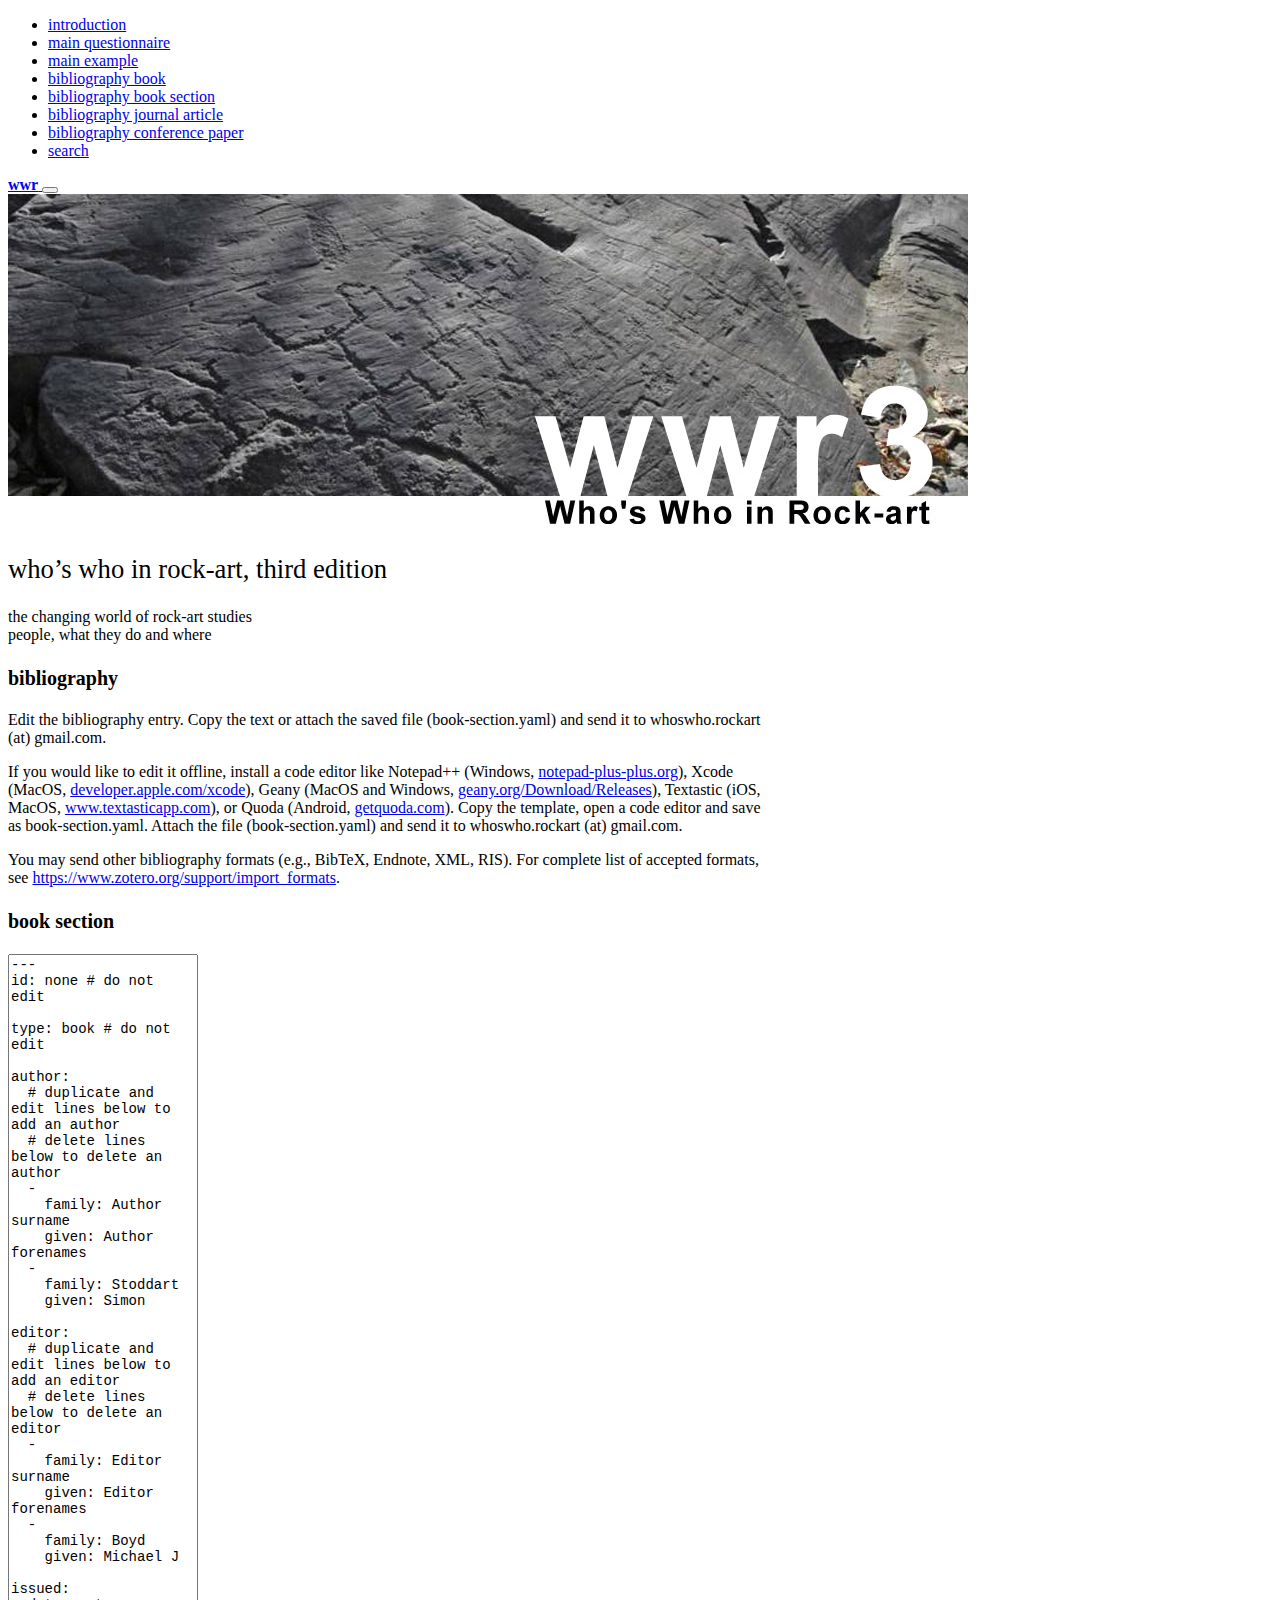
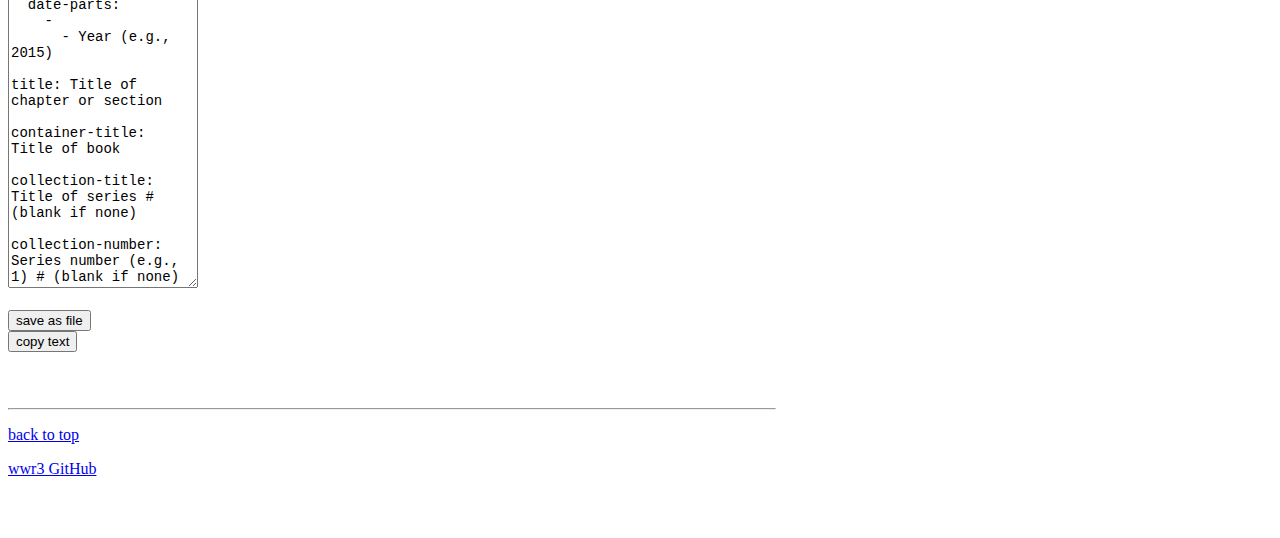
==== commit 00f3c604: "(update)" ====
--- a/docs/en/book-section.html
+++ b/docs/en/book-section.html
@@ -18,8 +18,6 @@
 <link rel="manifest" href="../assets/favicons/manifest.json">
 <link rel="mask-icon" color="#5bbad5" href="../assets/favicons/safari-pinned-tab.svg">
 <link rel="shortcut icon" href="../assets/favicons/favicon.ico">
-<link rel="stylesheet" href="../assets/css/codemirror.css">
-<link rel="stylesheet" href="../assets/css/js-yaml-demo.css">
 <link rel="stylesheet" href="https://cdn.jsdelivr.net/npm/bootstrap@4.6.0/dist/css/bootstrap.min.css" integrity="sha384-B0vP5xmATw1+K9KRQjQERJvTumQW0nPEzvF6L/Z6nronJ3oUOFUFpCjEUQouq2+l" crossorigin="anonymous">
 <link href="../assets/css/album.css" rel="stylesheet">
 <style>.container {max-width: 768px;}</style>
@@ -103,7 +101,7 @@
               <div class="card-body">
                 <h2 class="card-text text-secondary"><small>book section</small></h2>
                 <div class="src">
-                  <textarea class="form-control" id="tarea" name="tarea">
+                  <textarea class="form-control" id="tarea" name="tarea" style="font-family: monospace; font-size: .875rem" placeholder="book section" rows="58">
 ---
 id: none # do not edit
 
@@ -166,9 +164,14 @@
                 <!-- class="src" -->
                 <br>
                 <div class="form-row">
-                  <div class="col-6">
-                    <button onclick="saveFile('book-section')" type="button" class="btn btn-secondary btn-sm form-control form-control-sm">
-                      save file
+                  <div class="col">
+                    <button onclick="saveAsFile('book-section.txt')" type="button" class="btn btn-secondary btn-sm form-control form-control-sm">
+                      save as file
+                    </button>
+                  </div>
+                  <div class="col">
+                    <button onclick="copyElem()" type="button" class="btn btn-secondary btn-sm form-control form-control-sm">
+                      copy text
                     </button>
                   </div>
                 </div>
@@ -204,8 +207,6 @@
 
 <script src="https://code.jquery.com/jquery-3.5.1.slim.min.js" integrity="sha384-DfXdz2htPH0lsSSs5nCTpuj/zy4C+OGpamoFVy38MVBnE+IbbVYUew+OrCXaRkfj" crossorigin="anonymous"></script>
 <script src="https://cdn.jsdelivr.net/npm/bootstrap@4.6.0/dist/js/bootstrap.bundle.min.js" integrity="sha384-Piv4xVNRyMGpqkS2by6br4gNJ7DXjqk09RmUpJ8jgGtD7zP9yug3goQfGII0yAns" crossorigin="anonymous"></script>
-<script src="../assets/js/holder.min.js"></script>
-<script src="../assets/js/js-yaml-demo.js"></script>
-<script src="save.js"></script>
+<script src="lib.js"></script>
 </body>
 </html>
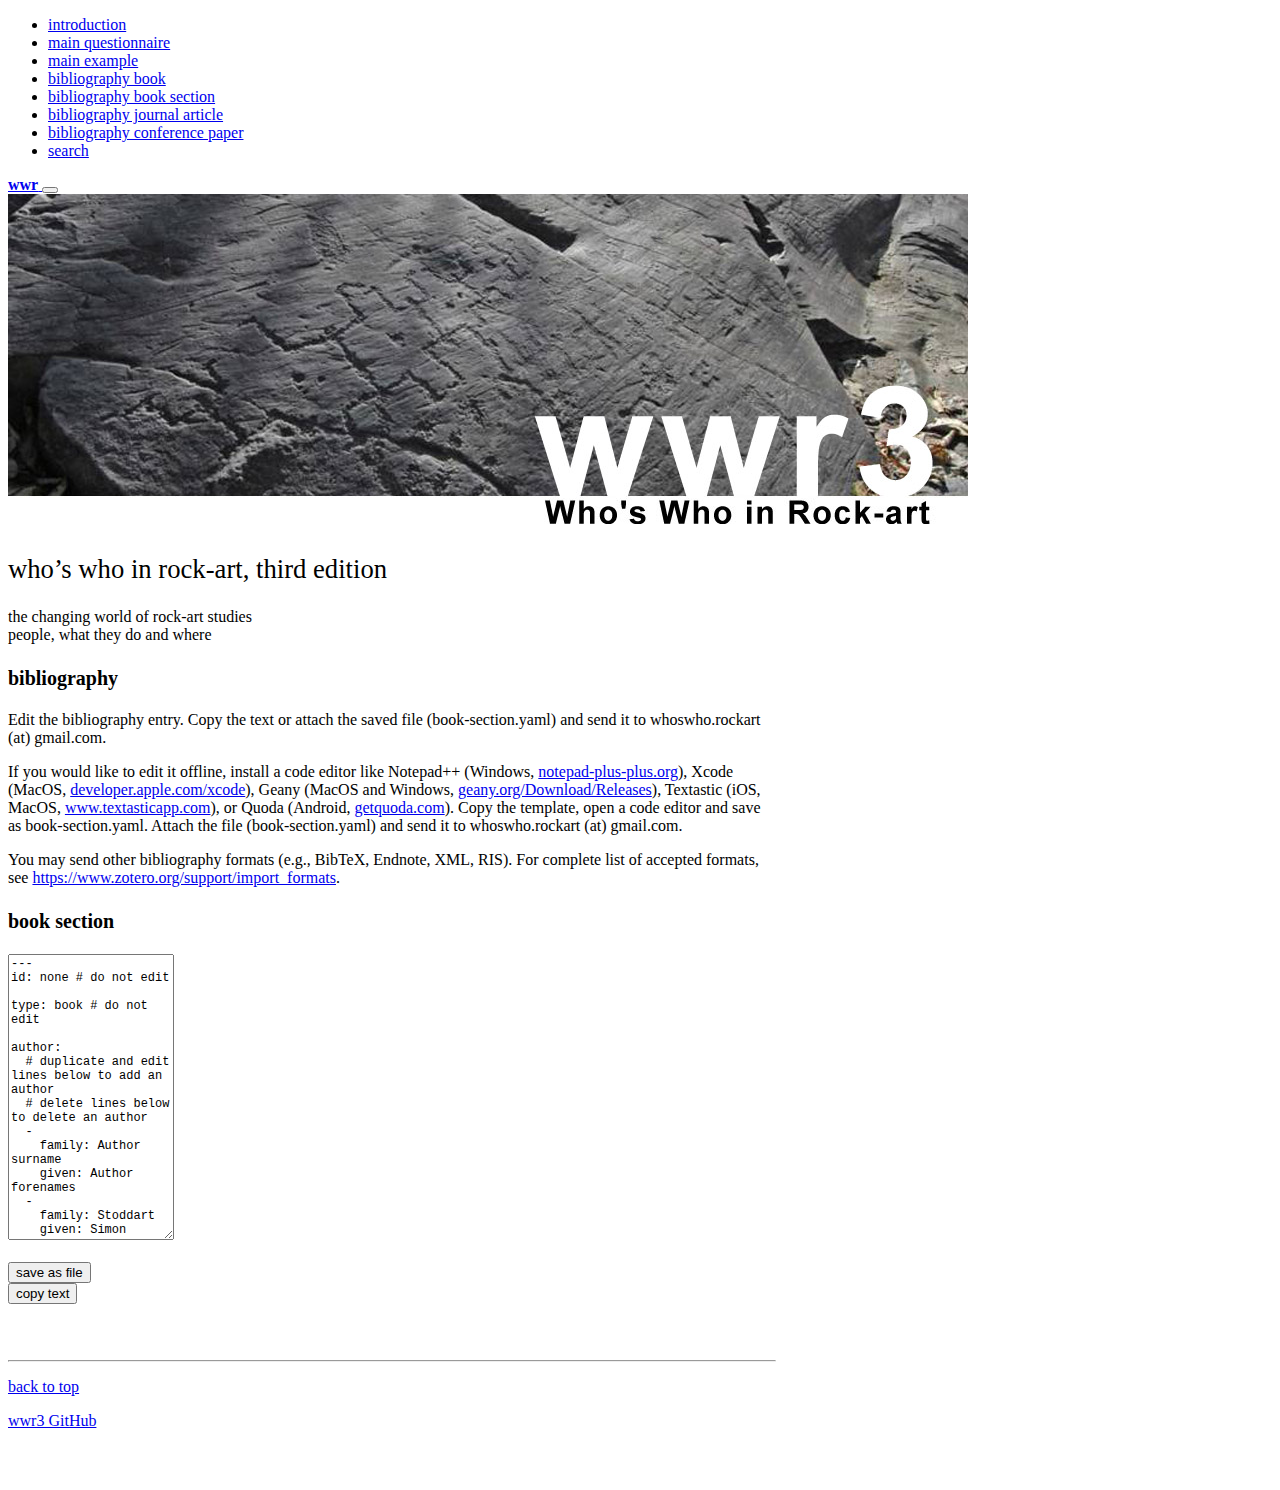
==== commit 64c8de4a: "(update)" ====
--- a/docs/en/book-section.html
+++ b/docs/en/book-section.html
@@ -101,7 +101,7 @@
               <div class="card-body">
                 <h2 class="card-text text-secondary"><small>book section</small></h2>
                 <div class="src">
-                  <textarea class="form-control" id="tarea" name="tarea" style="font-family: monospace; font-size: .875rem" placeholder="book section" rows="58">
+                  <textarea class="form-control" id="tarea" name="tarea" style="font-family: monospace; font-size: .75rem" placeholder="book section" rows="20">
 ---
 id: none # do not edit
 
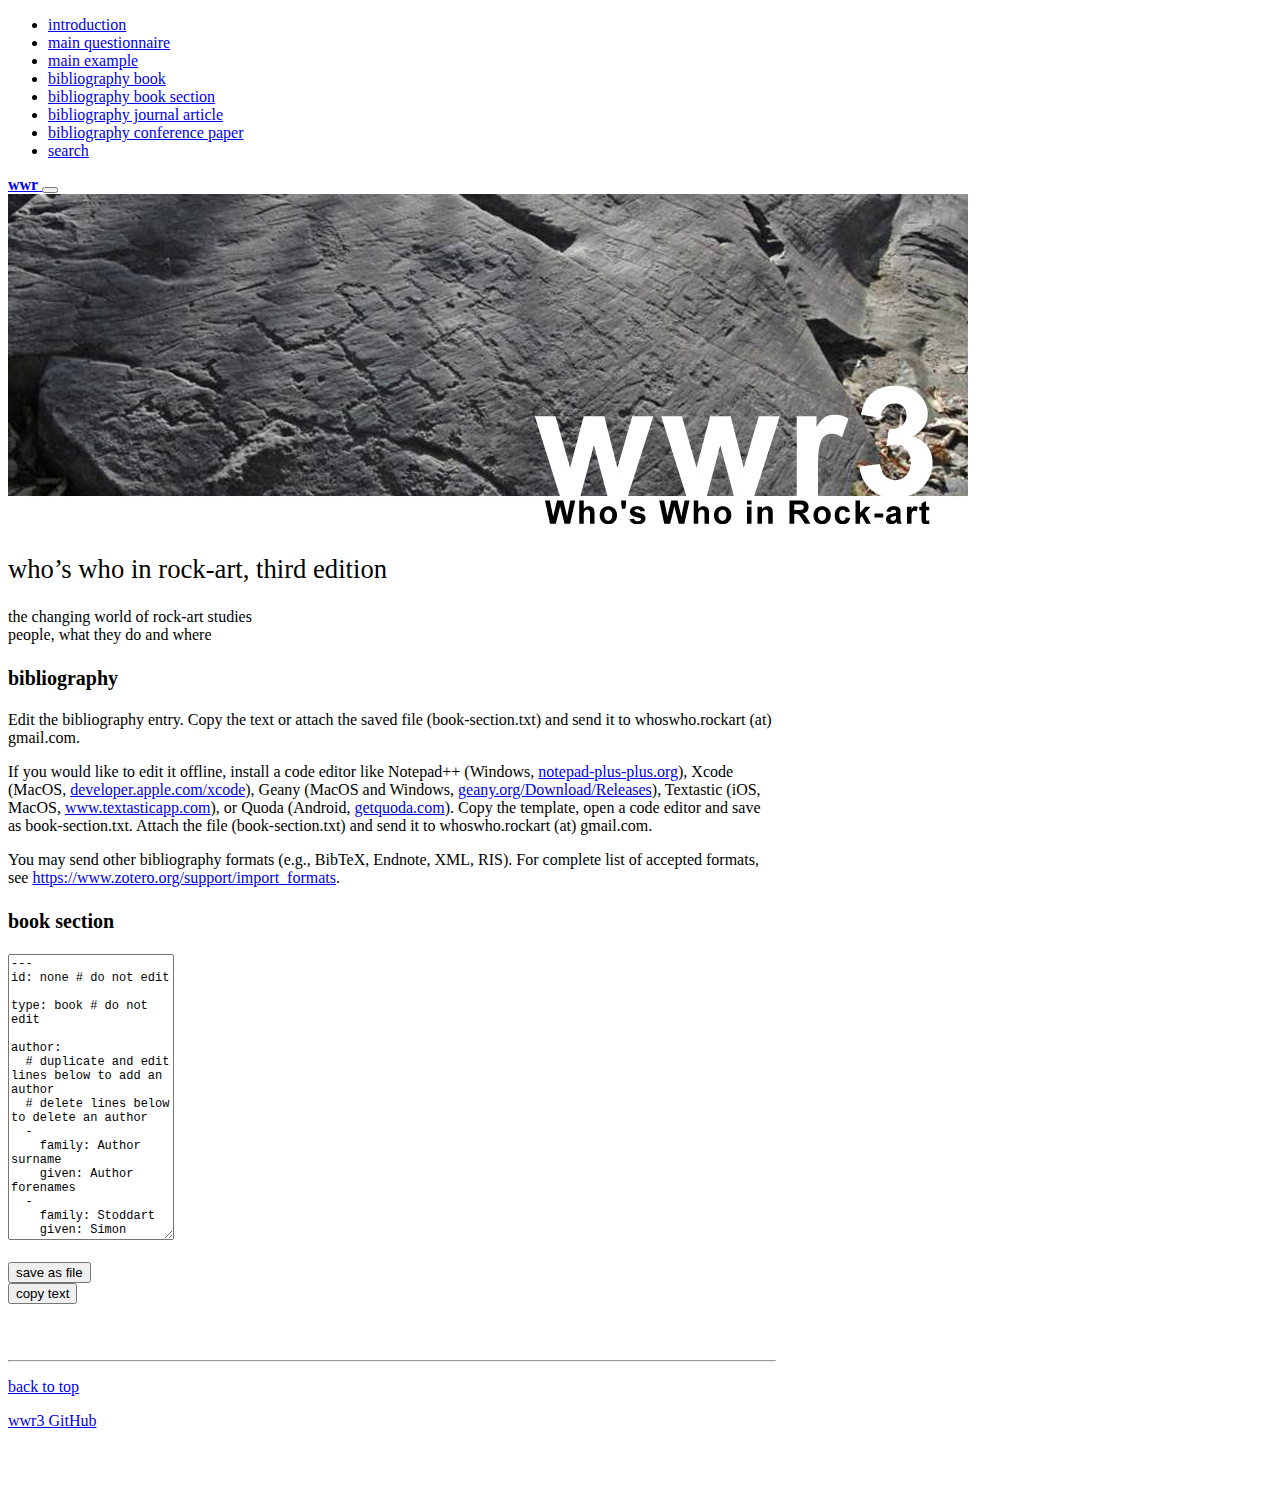
==== commit 3698ddbb: "(update)" ====
--- a/docs/en/book-section.html
+++ b/docs/en/book-section.html
@@ -85,8 +85,8 @@
           <div class="card mb-4 shadow-sm">
             <div class="card-body">
               <h2 class="card-text text-secondary"><small>bibliography</small></h2>
-              <p class="card-text text-secondary">Edit the bibliography entry. Copy the text or attach the saved file (book-section.yaml) and send it to whoswho.rockart (at) gmail.com.</p>
-              <p class="card-text text-secondary">If you would like to edit it offline, install a code editor like Notepad++ (Windows, <a href="https://notepad-plus-plus.org/" class="text-secondary">notepad-plus-plus.org</a>), Xcode (MacOS, <a href="https://developer.apple.com/xcode/" class="text-secondary">developer.apple.com/xcode</a>), Geany (MacOS and Windows, <a href="https://geany.org/Download/Releases" class="text-secondary">geany.org/Download/Releases</a>), Textastic (iOS, MacOS, <a href="https://www.textasticapp.com/" class="text-secondary">www.textasticapp.com</a>), or Quoda (Android, <a href="http://getquoda.com/" class="text-secondary">getquoda.com</a>). Copy the template, open a code editor and save as book-section.yaml. Attach the file (book-section.yaml) and send it to whoswho.rockart (at) gmail.com.</p>
+              <p class="card-text text-secondary">Edit the bibliography entry. Copy the text or attach the saved file (book-section.txt) and send it to whoswho.rockart (at) gmail.com.</p>
+              <p class="card-text text-secondary">If you would like to edit it offline, install a code editor like Notepad++ (Windows, <a href="https://notepad-plus-plus.org/" class="text-secondary">notepad-plus-plus.org</a>), Xcode (MacOS, <a href="https://developer.apple.com/xcode/" class="text-secondary">developer.apple.com/xcode</a>), Geany (MacOS and Windows, <a href="https://geany.org/Download/Releases" class="text-secondary">geany.org/Download/Releases</a>), Textastic (iOS, MacOS, <a href="https://www.textasticapp.com/" class="text-secondary">www.textasticapp.com</a>), or Quoda (Android, <a href="http://getquoda.com/" class="text-secondary">getquoda.com</a>). Copy the template, open a code editor and save as book-section.txt. Attach the file (book-section.txt) and send it to whoswho.rockart (at) gmail.com.</p>
               <p class="card-text text-secondary">You may send other bibliography formats (e.g., BibTeX, Endnote, XML, RIS). For complete list of accepted formats, see <a href="https://www.zotero.org/support/import_formats" class="text-secondary">https://www.zotero.org/support/import_formats</a>.</p>
             </div>
             <!-- class="card-body" -->
